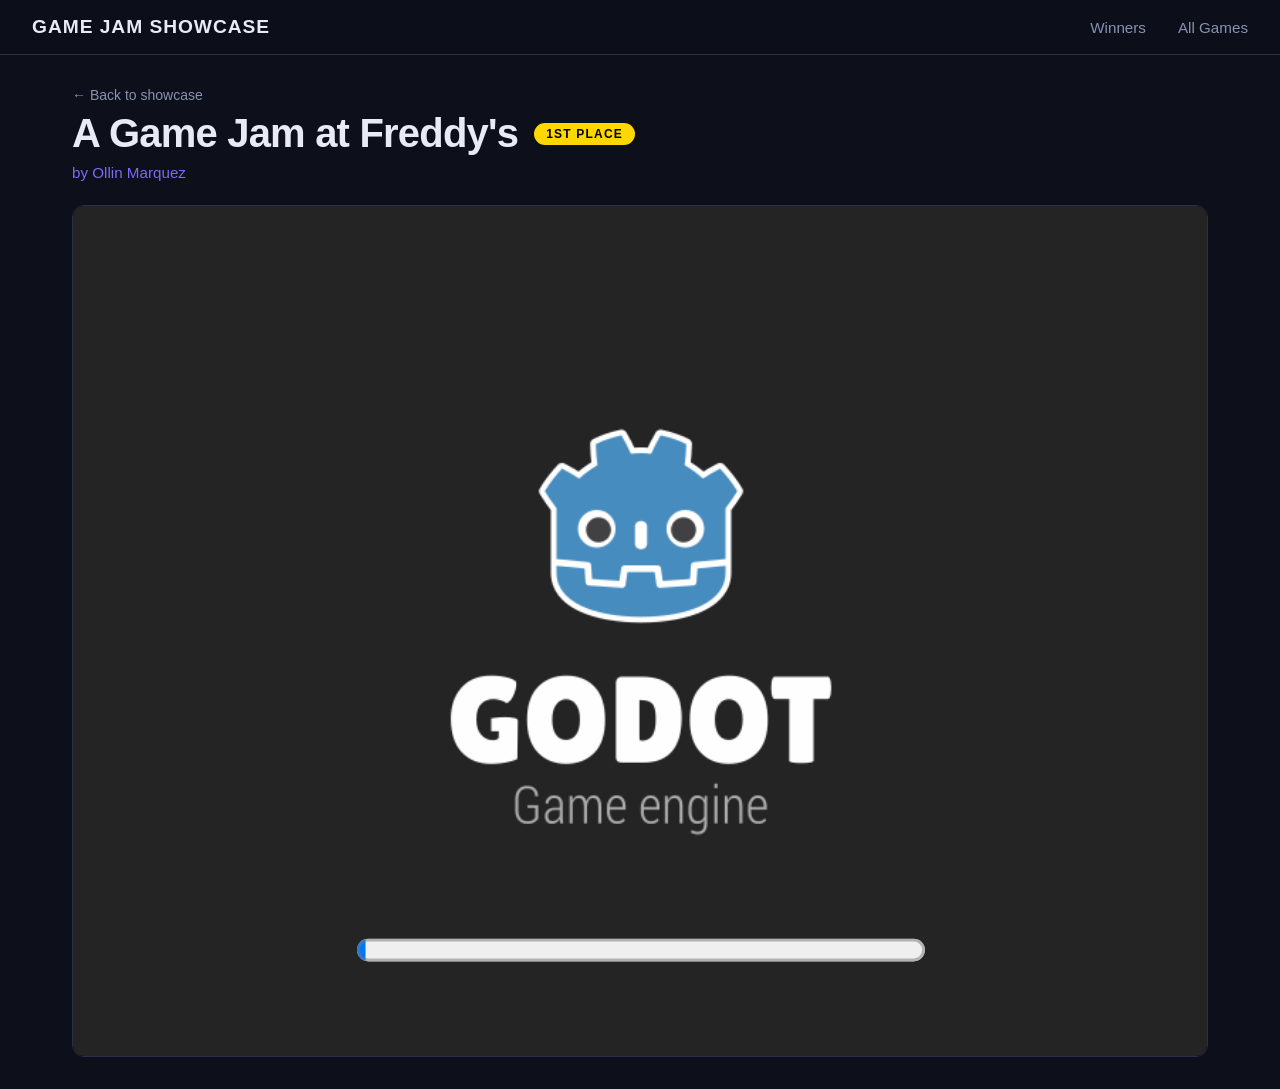
==== games/a-game-jam-at-freddys/index.html @ d7c3eae8 "update" ====
<!DOCTYPE html><html lang="en"> <head><meta charset="UTF-8"><meta name="viewport" content="width=device-width, initial-scale=1.0"><meta name="description" content="Game Jam Showcase"><title>A Game Jam at Freddy&#39;s — Game Jam Showcase</title><style>*,*:before,*:after{box-sizing:border-box;margin:0;padding:0}:root{--bg: #0d0f1a;--surface: #161929;--surface-hover: #1e2336;--border: #2a2f4a;--text: #e8eaf6;--text-muted: #8892b0;--gold: #ffd700;--silver: #c0c0c0;--bronze: #cd7f32;--accent: #7c6af7;--accent-glow: rgba(124, 106, 247, .25)}html{font-family:-apple-system,BlinkMacSystemFont,Segoe UI,Roboto,sans-serif;background:var(--bg);color:var(--text);min-height:100vh}body{display:flex;flex-direction:column;min-height:100vh}main{flex:1}a{color:var(--accent);text-decoration:none}a:hover{text-decoration:underline}nav{display:flex;align-items:center;justify-content:space-between;padding:1rem 2rem;border-bottom:1px solid var(--border);background:#0d0f1ad9;backdrop-filter:blur(10px);position:sticky;top:0;z-index:100}.nav-logo{font-size:1.2rem;font-weight:700;color:var(--text);text-decoration:none;letter-spacing:.05em;text-transform:uppercase}.nav-links{display:flex;gap:2rem}.nav-links a{color:var(--text-muted);font-size:.95rem;text-decoration:none;transition:color .2s}.nav-links a:hover{color:var(--text)}
.game-page[data-astro-cid-ycf5ure6]{max-width:1200px;margin:0 auto;padding:2rem;display:flex;flex-direction:column;gap:1.5rem}.back-link[data-astro-cid-ycf5ure6]{font-size:.875rem;color:var(--text-muted);text-decoration:none;display:inline-flex;align-items:center;gap:.25rem;transition:color .2s}.back-link[data-astro-cid-ycf5ure6]:hover{color:var(--text);text-decoration:none}.game-header[data-astro-cid-ycf5ure6]{display:flex;flex-direction:column;gap:.5rem}.title-row[data-astro-cid-ycf5ure6]{display:flex;align-items:center;gap:1rem;flex-wrap:wrap}h1[data-astro-cid-ycf5ure6]{font-size:clamp(1.5rem,4vw,2.5rem);font-weight:800;letter-spacing:-.02em}.winner-badge[data-astro-cid-ycf5ure6]{font-size:.75rem;font-weight:700;text-transform:uppercase;letter-spacing:.1em;padding:.25rem .75rem;border-radius:999px}.author[data-astro-cid-ycf5ure6]{color:var(--accent);font-size:.95rem}.description[data-astro-cid-ycf5ure6]{color:var(--text-muted);font-size:.95rem;line-height:1.6;max-width:70ch}.iframe-wrapper[data-astro-cid-ycf5ure6]{position:relative;overflow:hidden;border-radius:12px;border:1px solid var(--border);background:#000;aspect-ratio:16 / 9}iframe[data-astro-cid-ycf5ure6]{position:absolute;top:0;left:0;transform-origin:top left;border:none;display:block}@media(max-width:600px){.game-page[data-astro-cid-ycf5ure6]{padding:1rem}}
</style></head> <body> <nav> <a href="/" class="nav-logo">Game Jam Showcase</a> <div class="nav-links"> <a href="/">Winners</a> <a href="/games">All Games</a> </div> </nav> <main>  <div class="game-page" data-astro-cid-ycf5ure6> <div class="game-header" data-astro-cid-ycf5ure6> <a href="/" class="back-link" data-astro-cid-ycf5ure6>← Back to showcase</a> <div class="title-row" data-astro-cid-ycf5ure6> <h1 data-astro-cid-ycf5ure6>A Game Jam at Freddy&#39;s</h1> <span class="winner-badge" style="background: var(--gold); color: #000" data-astro-cid-ycf5ure6> 1st Place </span> </div> <p class="author" data-astro-cid-ycf5ure6>by Ollin Marquez</p> </div> <div class="iframe-wrapper" data-native-w="400" data-native-h="300" data-astro-cid-ycf5ure6> <iframe src="/a-game-jam-at-freddys/Preload.html" title="A Game Jam at Freddy's" width="400" height="300" allowfullscreen allow="autoplay; fullscreen; pointer-lock" scrolling="no" data-astro-cid-ycf5ure6></iframe> </div> </div>  </main></body></html>  <script type="module">function n(){const e=document.querySelector(".iframe-wrapper"),t=e?.querySelector("iframe");if(!e||!t)return;const r=Number(e.dataset.nativeW),a=Number(e.dataset.nativeH),s=e.offsetWidth/r;t.style.width=`${r}px`,t.style.height=`${a}px`,t.style.transform=`scale(${s})`,e.style.height=`${a*s}px`}n();window.addEventListener("resize",n);</script>
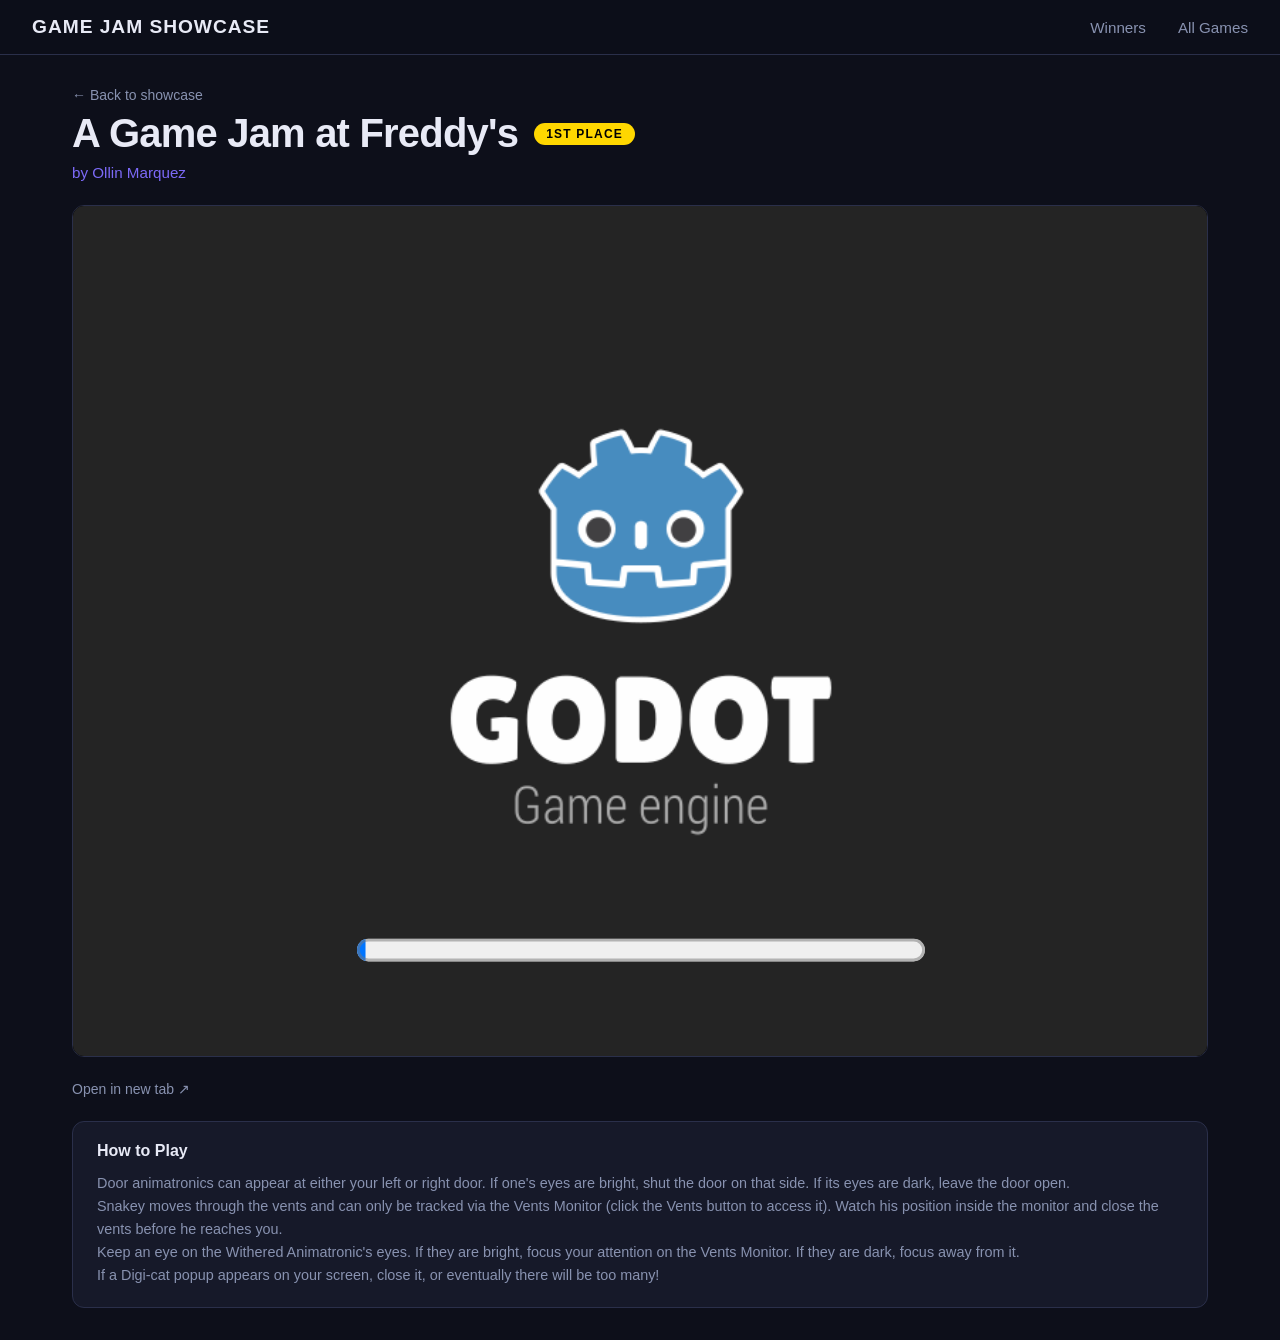
==== commit 4d6f2d4a: "update" ====
--- a/games/a-game-jam-at-freddys/index.html
+++ b/games/a-game-jam-at-freddys/index.html
@@ -1,3 +1,8 @@
 <!DOCTYPE html><html lang="en"> <head><meta charset="UTF-8"><meta name="viewport" content="width=device-width, initial-scale=1.0"><meta name="description" content="Game Jam Showcase"><title>A Game Jam at Freddy&#39;s — Game Jam Showcase</title><style>*,*:before,*:after{box-sizing:border-box;margin:0;padding:0}:root{--bg: #0d0f1a;--surface: #161929;--surface-hover: #1e2336;--border: #2a2f4a;--text: #e8eaf6;--text-muted: #8892b0;--gold: #ffd700;--silver: #c0c0c0;--bronze: #cd7f32;--accent: #7c6af7;--accent-glow: rgba(124, 106, 247, .25)}html{font-family:-apple-system,BlinkMacSystemFont,Segoe UI,Roboto,sans-serif;background:var(--bg);color:var(--text);min-height:100vh}body{display:flex;flex-direction:column;min-height:100vh}main{flex:1}a{color:var(--accent);text-decoration:none}a:hover{text-decoration:underline}nav{display:flex;align-items:center;justify-content:space-between;padding:1rem 2rem;border-bottom:1px solid var(--border);background:#0d0f1ad9;backdrop-filter:blur(10px);position:sticky;top:0;z-index:100}.nav-logo{font-size:1.2rem;font-weight:700;color:var(--text);text-decoration:none;letter-spacing:.05em;text-transform:uppercase}.nav-links{display:flex;gap:2rem}.nav-links a{color:var(--text-muted);font-size:.95rem;text-decoration:none;transition:color .2s}.nav-links a:hover{color:var(--text)}
-.game-page[data-astro-cid-ycf5ure6]{max-width:1200px;margin:0 auto;padding:2rem;display:flex;flex-direction:column;gap:1.5rem}.back-link[data-astro-cid-ycf5ure6]{font-size:.875rem;color:var(--text-muted);text-decoration:none;display:inline-flex;align-items:center;gap:.25rem;transition:color .2s}.back-link[data-astro-cid-ycf5ure6]:hover{color:var(--text);text-decoration:none}.game-header[data-astro-cid-ycf5ure6]{display:flex;flex-direction:column;gap:.5rem}.title-row[data-astro-cid-ycf5ure6]{display:flex;align-items:center;gap:1rem;flex-wrap:wrap}h1[data-astro-cid-ycf5ure6]{font-size:clamp(1.5rem,4vw,2.5rem);font-weight:800;letter-spacing:-.02em}.winner-badge[data-astro-cid-ycf5ure6]{font-size:.75rem;font-weight:700;text-transform:uppercase;letter-spacing:.1em;padding:.25rem .75rem;border-radius:999px}.author[data-astro-cid-ycf5ure6]{color:var(--accent);font-size:.95rem}.description[data-astro-cid-ycf5ure6]{color:var(--text-muted);font-size:.95rem;line-height:1.6;max-width:70ch}.iframe-wrapper[data-astro-cid-ycf5ure6]{position:relative;overflow:hidden;border-radius:12px;border:1px solid var(--border);background:#000;aspect-ratio:16 / 9}iframe[data-astro-cid-ycf5ure6]{position:absolute;top:0;left:0;transform-origin:top left;border:none;display:block}@media(max-width:600px){.game-page[data-astro-cid-ycf5ure6]{padding:1rem}}
-</style></head> <body> <nav> <a href="/" class="nav-logo">Game Jam Showcase</a> <div class="nav-links"> <a href="/">Winners</a> <a href="/games">All Games</a> </div> </nav> <main>  <div class="game-page" data-astro-cid-ycf5ure6> <div class="game-header" data-astro-cid-ycf5ure6> <a href="/" class="back-link" data-astro-cid-ycf5ure6>← Back to showcase</a> <div class="title-row" data-astro-cid-ycf5ure6> <h1 data-astro-cid-ycf5ure6>A Game Jam at Freddy&#39;s</h1> <span class="winner-badge" style="background: var(--gold); color: #000" data-astro-cid-ycf5ure6> 1st Place </span> </div> <p class="author" data-astro-cid-ycf5ure6>by Ollin Marquez</p> </div> <div class="iframe-wrapper" data-native-w="400" data-native-h="300" data-astro-cid-ycf5ure6> <iframe src="/a-game-jam-at-freddys/Preload.html" title="A Game Jam at Freddy's" width="400" height="300" allowfullscreen allow="autoplay; fullscreen; pointer-lock" scrolling="no" data-astro-cid-ycf5ure6></iframe> </div> </div>  </main></body></html>  <script type="module">function n(){const e=document.querySelector(".iframe-wrapper"),t=e?.querySelector("iframe");if(!e||!t)return;const r=Number(e.dataset.nativeW),a=Number(e.dataset.nativeH),s=e.offsetWidth/r;t.style.width=`${r}px`,t.style.height=`${a}px`,t.style.transform=`scale(${s})`,e.style.height=`${a*s}px`}n();window.addEventListener("resize",n);</script>+.game-page[data-astro-cid-ycf5ure6]{max-width:1200px;margin:0 auto;padding:2rem;display:flex;flex-direction:column;gap:1.5rem}.back-link[data-astro-cid-ycf5ure6]{font-size:.875rem;color:var(--text-muted);text-decoration:none;display:inline-flex;align-items:center;gap:.25rem;transition:color .2s}.back-link[data-astro-cid-ycf5ure6]:hover{color:var(--text);text-decoration:none}.game-header[data-astro-cid-ycf5ure6]{display:flex;flex-direction:column;gap:.5rem}.title-row[data-astro-cid-ycf5ure6]{display:flex;align-items:center;gap:1rem;flex-wrap:wrap}h1[data-astro-cid-ycf5ure6]{font-size:clamp(1.5rem,4vw,2.5rem);font-weight:800;letter-spacing:-.02em}.winner-badge[data-astro-cid-ycf5ure6]{font-size:.75rem;font-weight:700;text-transform:uppercase;letter-spacing:.1em;padding:.25rem .75rem;border-radius:999px}.author[data-astro-cid-ycf5ure6]{color:var(--accent);font-size:.95rem}.description[data-astro-cid-ycf5ure6]{color:var(--text-muted);font-size:.95rem;line-height:1.6;max-width:70ch}.iframe-wrapper[data-astro-cid-ycf5ure6]{position:relative;overflow:hidden;border-radius:12px;border:1px solid var(--border);background:#000;aspect-ratio:16 / 9}iframe[data-astro-cid-ycf5ure6]{position:absolute;top:0;left:0;transform-origin:top left;border:none;display:block}.below-game[data-astro-cid-ycf5ure6]{display:flex;flex-direction:column;gap:1.5rem}.new-tab-link[data-astro-cid-ycf5ure6]{display:inline-flex;align-items:center;gap:.25rem;font-size:.875rem;color:var(--text-muted);text-decoration:none;transition:color .2s}.new-tab-link[data-astro-cid-ycf5ure6]:hover{color:var(--text);text-decoration:none}.how-to-play[data-astro-cid-ycf5ure6]{background:var(--surface);border:1px solid var(--border);border-radius:12px;padding:1.25rem 1.5rem;display:flex;flex-direction:column;gap:.75rem}.how-to-play[data-astro-cid-ycf5ure6] h2[data-astro-cid-ycf5ure6]{font-size:1rem;font-weight:700;color:var(--text)}.how-to-play[data-astro-cid-ycf5ure6] p[data-astro-cid-ycf5ure6]{font-size:.9rem;color:var(--text-muted);line-height:1.6;white-space:pre-line}@media(max-width:600px){.game-page[data-astro-cid-ycf5ure6]{padding:1rem}}
+</style></head> <body> <nav> <a href="/" class="nav-logo">Game Jam Showcase</a> <div class="nav-links"> <a href="/">Winners</a> <a href="/games">All Games</a> </div> </nav> <main>  <div class="game-page" data-astro-cid-ycf5ure6> <div class="game-header" data-astro-cid-ycf5ure6> <a href="/" class="back-link" data-astro-cid-ycf5ure6>← Back to showcase</a> <div class="title-row" data-astro-cid-ycf5ure6> <h1 data-astro-cid-ycf5ure6>A Game Jam at Freddy&#39;s</h1> <span class="winner-badge" style="background: var(--gold); color: #000" data-astro-cid-ycf5ure6> 1st Place </span> </div> <p class="author" data-astro-cid-ycf5ure6>by Ollin Marquez</p> </div> <div class="iframe-wrapper" data-native-w="400" data-native-h="300" data-astro-cid-ycf5ure6> <iframe src="/a-game-jam-at-freddys/Preload.html" title="A Game Jam at Freddy's" width="400" height="300" allowfullscreen allow="autoplay; fullscreen; pointer-lock" scrolling="no" data-astro-cid-ycf5ure6></iframe> </div> <div class="below-game" data-astro-cid-ycf5ure6> <a href="/a-game-jam-at-freddys/Preload.html" target="_blank" rel="noopener noreferrer" class="new-tab-link" data-astro-cid-ycf5ure6>
+Open in new tab ↗
+</a> <div class="how-to-play" data-astro-cid-ycf5ure6> <h2 data-astro-cid-ycf5ure6>How to Play</h2> <p data-astro-cid-ycf5ure6>Door animatronics can appear at either your left or right door. If one&#39;s eyes are bright, shut the door on that side. If its eyes are dark, leave the door open.
+Snakey moves through the vents and can only be tracked via the Vents Monitor (click the Vents button to access it). Watch his position inside the monitor and close the vents before he reaches you.
+Keep an eye on the Withered Animatronic&#39;s eyes. If they are bright, focus your attention on the Vents Monitor. If they are dark, focus away from it.
+If a Digi-cat popup appears on your screen, close it, or eventually there will be too many!</p> </div> </div> </div>  </main></body></html>  <script type="module">function n(){const e=document.querySelector(".iframe-wrapper"),t=e?.querySelector("iframe");if(!e||!t)return;const r=Number(e.dataset.nativeW),a=Number(e.dataset.nativeH),s=e.offsetWidth/r;t.style.width=`${r}px`,t.style.height=`${a}px`,t.style.transform=`scale(${s})`,e.style.height=`${a*s}px`}n();window.addEventListener("resize",n);</script>
